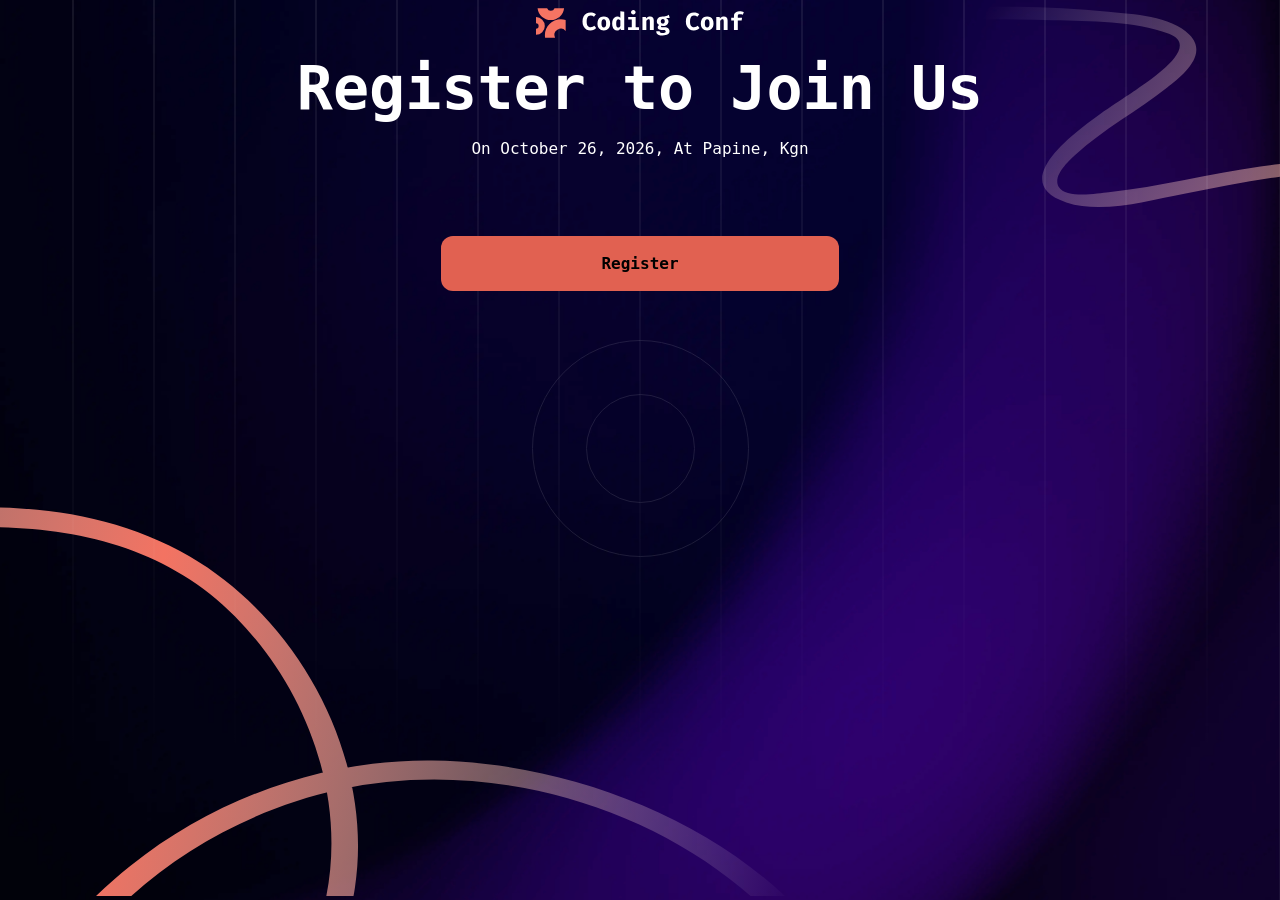
==== HTML/index.html @ eda48df8 "first commit" ====
<!DOCTYPE html>
<html lang="en">
<head>
    <meta charset="UTF-8">
    <meta name="viewport" content="width=device-width, initial-scale=1.0">
    <title>Coding Conf</title>
    <link rel = "stylesheet" href="/css/style.css">
</head>
<body>
    <header>
        <img src = "/assets/logo-full.svg">
    </header>
    <div id = "index-main">
        <div>
            <h1>Register to Join Us</h1>
            <p>On October 26, 2026, At Papine, Kgn</p>
        </div>
        <div>
            <a href="login.html" class = "register-button"><strong>Register</strong></a>
        </div>
    </div>
    
</body>
</html>
---- css/style.css ----
@import url(https://fonts.google.com/specimen/Inconsolata);

:root{
    --neutral-0: hsl(0, 0%, 100%);
    --neutral-300: hsl(252, 6%, 83%);
    --neutral-500: hsl(245, 15%, 58%);
    --neutral-700: hsl(245, 19%, 35%);
    --neutral-900: hsl(248, 70%, 10%);
    --orange-500: hsl(7, 88%, 67%);
    --orange-700: hsl(7, 71%, 60%); 
    --gradient-text: hsl(7, 86%, 67%) to hsl(0, 0%, 100%);
}

@media screen and (min-width: 1200px){
    body{
        background-image: url(/assets/pattern-lines.svg), url(/assets/pattern-circle.svg), url(/assets/pattern-squiggly-line-bottom-desktop.svg),
        url(/assets/pattern-squiggly-line-top.svg), url(/assets/background-desktop.png);
        background-repeat: no-repeat,no-repeat, no-repeat, no-repeat;
        background-position: top center, center center, bottom left, top right, center center;
        background-size: auto,auto, auto, auto, cover;
        height: 97.8vh;
    }
    
}
@media  screen and (min-width: 378px) and ( max-width: 1199px ) {
    body{
        background-image:  url(/assets/pattern-lines.svg), url(/assets/pattern-circle.svg),  url(/assets/pattern-squiggly-line-bottom-mobile-tablet.svg), 
        url(/assets/pattern-squiggly-line-top.svg), url(/assets/background-tablet.png);
        background-repeat: no-repeat,no-repeat, no-repeat, no-repeat;
        background-position: top center, center right, bottom left, top right, center center;
        background-size: auto, auto, 30rem, 20rem, cover;
        height: 97.8vh;
    }
}
@media screen and (max-width: 375px) {
    body{
        background-image: url(/assets/pattern-lines.svg), url(/assets/pattern-circle.svg), url(/assets/pattern-squiggly-line-bottom-mobile-tablet.svg),
        url(/assets/pattern-squiggly-line-top.svg), url(/assets/background-desktop.png);
        background-repeat: no-repeat,no-repeat, no-repeat, no-repeat;
        background-position: top center, center right, bottom left, top right, center center;
        background-size: auto, auto, 30rem, 20rem, cover;
        height: 97.8vh;
    }
}

body{
    font-family: "Inconsolata", monospace;
    color: var(--neutral-0);
    align-items: center;
}
header{
    display: flex;
    flex-direction: column;
    justify-content: center;
    align-items: center; 
    width: 100%;    
    margin-bottom: 15px;
}
h1{
    margin: 0px;
    text-align: center;
}
p{
    text-align: center;
}
.text-label{
    font-size: 14px;
    padding-left: 8px;
    margin-top: 10px;
}

#index-main{
    display: flex;
    flex-direction: column;
    align-items: center;
    justify-content: center;
    gap: 5rem;

    h1{
        font-size: 60px;
        font-weight: 700;
        vertical-align: middle;
        margin: 0px;
    }
}
.register-button{
    text-decoration: none;
    color: black;
    background-color: var(--orange-700);
    padding: 18px 10rem;
    border-radius: 12px;

}
/*----register----*/
#register-main{
    display: flex;
    flex-direction: column;
    justify-content: center;
    align-items: center;
}

form{
    display: flex;
    flex-direction: column;
    width: 25rem;
}
.wrapper{
    display: flex;
    border: 2px solid rgba(245, 222, 179, 0);
    border-radius: 16px;
    padding: 2px;
    align-items: center;
}
.wrapper:hover{
    border-color: var(--neutral-300);
}

.upload-box{
    height: 7em;
    width: 100%;
    margin: 0px;
    display: flex;
    flex-direction: column;
    justify-content: center;
    align-items: center;
    border: 2px dashed var(--neutral-500);
    border-radius: 12px;
    background-color:#8888881d;
    backdrop-filter: blur(3px);
    cursor: pointer;

    div{
        display: flex;
        flex-direction: column;
        align-items: center;
    }

    img{
        size: 10px;
        vertical-align: middle;
        background-color:#a0a0a01d;
        backdrop-filter: blur(3px);
        padding: 6px 6px;
        border: 1.5px solid var(--neutral-700);
        border-radius: 10px;
        margin-bottom: 5px;
    }

    #upload-buttons{
        display: none;
    }

    button{
        color: var(--neutral-0);
        font-size: 10px;
        padding: 5px;
        border: none;
        border-radius: 3px;
        background-color:#a0a0a01d;
        backdrop-filter: blur(3px);
        cursor: pointer;
    }
    
    span{
        font-size: 13px;
    }
}
#invalid-email{
    visibility: hidden;
}
.instruction{
    text-align: left;
    align-items: center;
    margin: 0px;
    font-size: 10px;

    img{
        position: relative;
        bottom: 1px;
        vertical-align: middle;
        margin-right: 5px;
    }
}

.text-field{
    height: 2.5rem;
    width: 100%;
    border: 1.5px solid var(--neutral-500);
    border-radius: 12px;  
    padding-left: 10px;   
    color: var(--neutral-0);
    background-color:#8888881d;
    backdrop-filter: blur(3px);
}
.text-field::hover{
    border-style: double;
}
.text-field::placeholder{
    color: #888888; 
}

#submit-button{
    height: 45px;
    width: 100%;
    border: none;
    border-radius: 12px;
    background-color: var(--orange-700);
    cursor: pointer;
}

/*----ticket----*/
#ticket-main{
    display: flex;
    flex-direction: column;
    align-items: center;
    gap: 20px;
    h1{
        max-width: 40rem;
    }
}

#ticket{
    background-image: url(/assets/pattern-ticket.svg);
    background-repeat: no-repeat;
    background-position: center center;
    background-size: contain;
    backdrop-filter: blur(10px);
    width: 70vh;
    height: 30vh;
    overflow: hidden;


    small{
        display: flex;
        flex-direction: column;
        margin-left: 3rem;
    }
    
    #card-content{
        display: flex;
        flex-direction: column;
        gap: 3rem;
        position: relative;
        top: 25px;
        left: 40px;
    }
    #user-detail{
        display: flex;
        flex-direction: row;
        gap: 10px;
        align-items: center;
    }
    #user-detail div p img{
        vertical-align: middle;

    }

    #avatar{
        width: 4rem;
        height: 4rem;
        overflow: clip;
        border-radius: 9px;
    }
}
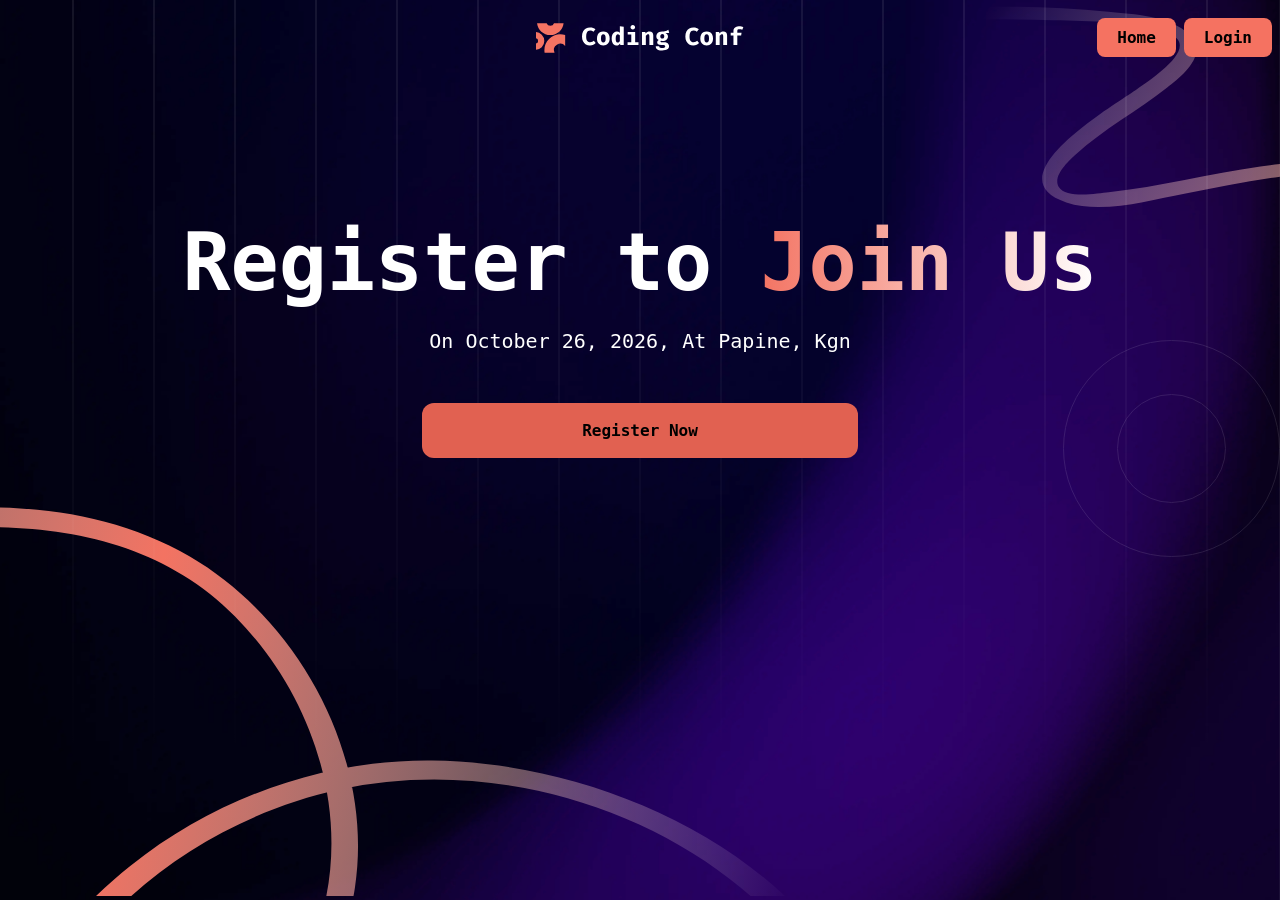
==== commit 5e5aa879: "Finish?" ====
--- a/HTML/index.html
+++ b/HTML/index.html
@@ -9,16 +9,20 @@
 <body>
     <header>
         <img src = "/assets/logo-full.svg">
+        <nav>
+            <a class = "nav-buttons" href="index.html"><strong>Home</strong></a>
+            <a id = "ticket-nav" class = "nav-buttons" href="login.html"><strong>Login</strong></a>
+        </nav>
     </header>
-    <div id = "index-main">
+    <main id = "index-main">
         <div>
-            <h1>Register to Join Us</h1>
+            <h1>Register to <span class = "gradient">Join Us</span></h1>
             <p>On October 26, 2026, At Papine, Kgn</p>
         </div>
         <div>
-            <a href="login.html" class = "register-button"><strong>Register</strong></a>
+            <a href="login.html" class = "register-button"><strong>Register Now</strong></a>
         </div>
-    </div>
+    </main>
     
 </body>
 </html>
--- a/css/style.css
+++ b/css/style.css
@@ -11,18 +11,327 @@
     --gradient-text: hsl(7, 86%, 67%) to hsl(0, 0%, 100%);
 }
 
-@media screen and (min-width: 1200px){
+body{
+    display: grid;
+    grid-template-rows: .5fr 5fr;
+    align-items: start;
+    font-family: "Inconsolata", monospace;
+    color: var(--neutral-0);
+}
+header{
+    position: relative;
+    display: flex;
+    flex-direction: row;
+    justify-content: flex-end;
+    align-items: center; 
+    width: 100%; 
+    padding: 10px 0px 0px 0px;   
+}
+header img:not(.nav-buttons){
+    position: absolute;
+    left: 50%;
+    transform: translateX(-50%);
+    vertical-align: middle;
+}
+header nav:has(.nav-buttons){
+    display: flex;
+    align-items: center;
+    gap: 8px;
+    margin-left: auto;
+}
+.nav-buttons{
+    display: inline-flex;
+    align-items: center;
+    justify-content: center;
+    color: black;
+    padding: 10px 20px;
+    background-color: var(--orange-500);
+    border-radius: 8px;
+    text-decoration: none;
+    cursor: pointer;
+}
+h1{
+    margin: 0px;
+    text-align: center;
+}
+p{
+    text-align: center;
+}
+.text-label{
+    font-size: 14px;
+    padding-left: 8px;
+    margin-top: 10px;
+}
+
+#index-main{
+    position: relative;
+    bottom: 20%;
+    height: 100%;
+    justify-content: center;
+    gap: 3rem;
+}
+#index-main h1{
+    font-size: 80px;
+    font-weight: 700;
+    vertical-align: middle;
+    margin: 0px;
+}
+#index-main p{
+    font-size: 20px;
+}
+
+/*----register----*/
+#register-main{
+    justify-content: center;
+}
+#register-main h1{
+    padding: 0px 28rem;
+    font-size: 40px;
+}
+
+#register-main p{
+    color: var(--neutral-300);
+}
+
+#register-main form{
+    display: flex;
+    flex-direction: column;
+    width: 25rem;
+}
+
+
+.wrapper{
+    display: flex;
+    border: 2px solid rgba(245, 222, 179, 0);
+    border-radius: 12px;
+    padding: 2px;
+    align-items: center;
+}
+.wrapper:hover{
+    border-color: var(--neutral-300);
+}
+
+.upload-box{
+    height: 6em;
+    width: 100%;
+    margin: 0px;
+    display: flex;
+    flex-direction: column;
+    justify-content: center;
+    align-items: center;
+    border: 2px dashed var(--neutral-500);
+    border-radius: 10px;
+    background-color:#8888881d;
+    backdrop-filter: blur(3px);
+    cursor: pointer;
+
+    
+}
+.upload-box div{
+    display: flex;
+    flex-direction: column;
+    align-items: center;
+}
+
+.upload-box img{
+    size: 10px;
+    vertical-align: middle;
+    background-color:#a0a0a01d;
+    backdrop-filter: blur(3px);
+    padding: 6px 6px;
+    border: 1.8px solid var(--neutral-700);
+    border-radius: 10px;
+    margin-bottom: 5px;
+}
+
+#upload-buttons{
+    display: none;
+}
+
+.upload-box button{
+    color: var(--neutral-0);
+    font-size: 10px;
+    padding: 5px;
+    border: none;
+    border-radius: 3px;
+    background-color:#a0a0a01d;
+    backdrop-filter: blur(3px);
+    cursor: pointer;
+}
+
+.upload-box span{
+    font-size: 13px;
+}
+
+.register-button{
+    text-decoration: none;
+    color: black;
+    background-color: var(--orange-700);
+    padding: 18px 10rem;
+    border-radius: 12px;
+
+}
+:is(#invalid-email, #invalid-github){
+    display: none;
+}
+
+.instruction{
+    text-align: left;
+    align-items: center;
+    margin: 0px;
+    font-size: 10px;
+}
+
+.instruction  img{
+    position: relative;
+    bottom: 1px;
+    vertical-align: middle;
+    margin-right: 5px;
+}
+
+.text-field{
+    height: 2rem;
+    width: 100%;
+    border: 1.5px solid var(--neutral-500);
+    border-radius: 8px;  
+    padding-left: 10px;   
+    color: var(--neutral-0);
+    background-color:#8888881d;
+    backdrop-filter: blur(3px);
+}
+.text-field::hover{
+    border-style: double;
+}
+.text-field::placeholder{
+    color: #888888; 
+}
+
+#submit-button{
+    height: 45px;
+    width: 100%;
+    border: none;
+    border-radius: 10px;
+    background-color: var(--orange-700);
+    cursor: pointer;
+}
+
+/*----ticket----*/
+:where(#ticket-main, #register-main, #index-main){
+    display: flex;
+    flex-direction: column;
+    align-items: center;
+}
+
+#ticket-main{
+    gap: 20px;
+    h1{
+        max-width: 40rem;
+    }
+}
+
+.gradient{
+    background-image: linear-gradient(90deg, hsl(7, 86%, 67%), hsl(0, 0%, 100%));
+    background-clip: text;
+    color: transparent;
+}
+
+#ticket-email{
+        color: var(--orange-500);
+}
+#ticket{
+    display: grid;
+    grid-template-columns: 4fr 1fr;
+    background-image: url('/assets/pattern-ticket.svg');
+    background-repeat: no-repeat;
+    background-size: contain;
+    backdrop-filter: blur(10px);
+    width: 35rem;
+    height: 16rem;
+    overflow: hidden;
+    position: relative;
+}
+
+#ticket :is(p, small){
+    text-align: left;
+}
+
+#ticket small{
+    display: flex;
+    flex-direction: column;
+    margin-left: 3rem;
+    color: var(--neutral-300);
+
+}
+
+#ticket :is(#card-content, #user-detail){
+    display: flex;
+}
+
+#ticket #card-content{
+    display: grid;
+    grid-template-rows: 1fr 1fr;
+    height: 85%;
+    justify-content: space-between;
+    padding: 28px 24px 34px 28px;
+}
+#ticket #user-detail{
+    flex-direction: row;
+    gap: 10px;
+    align-items: center;
+}
+#ticket #name{
+    margin: 0 0 6px;
+    font-size: 18px;
+}
+#ticket #user-detail div span{
+    display: flex;
+    align-items: center;
+    gap: 5px;
+    color: var(--neutral-300);
+    font-size: 13px;
+}
+#ticket #github-username{
+    display: inline;
+}
+
+#ticket #avatar{
+    width: 4rem;
+    height: 4rem;
+    overflow: clip;
+    border-radius: 9px;
+}
+#ticket-number{
+    grid-column: 2;
+    align-self: center;
+    justify-content: center;
+    color: var(--neutral-300);
+    font-size: 22px;
+    letter-spacing: 2px;
+    transform: rotate(90deg);
+    text-align: center;
+}
+
+@media screen and (max-width: 550px) {
+    #ticket{
+        width: 21.5rem;
+        height: 10rem;
+    }
+}
+@media screen{
     body{
         background-image: url(/assets/pattern-lines.svg), url(/assets/pattern-circle.svg), url(/assets/pattern-squiggly-line-bottom-desktop.svg),
         url(/assets/pattern-squiggly-line-top.svg), url(/assets/background-desktop.png);
         background-repeat: no-repeat,no-repeat, no-repeat, no-repeat;
-        background-position: top center, center center, bottom left, top right, center center;
+        background-position: top center, center right, bottom left, top right, center center;
         background-size: auto,auto, auto, auto, cover;
         height: 97.8vh;
     }
-    
-}
-@media  screen and (min-width: 378px) and ( max-width: 1199px ) {
+    #ticket #card-content{
+        gap: 2rem;
+    }
+
+}
+@media screen and (max-width: 1199px) {
     body{
         background-image:  url(/assets/pattern-lines.svg), url(/assets/pattern-circle.svg),  url(/assets/pattern-squiggly-line-bottom-mobile-tablet.svg), 
         url(/assets/pattern-squiggly-line-top.svg), url(/assets/background-tablet.png);
@@ -31,234 +340,156 @@
         background-size: auto, auto, 30rem, 20rem, cover;
         height: 97.8vh;
     }
-}
-@media screen and (max-width: 375px) {
+    #register-main h1{
+        padding: 0px;   
+        font-size: 40px;
+    }
+
+}
+@media screen and (max-width: 550px) {
     body{
         background-image: url(/assets/pattern-lines.svg), url(/assets/pattern-circle.svg), url(/assets/pattern-squiggly-line-bottom-mobile-tablet.svg),
         url(/assets/pattern-squiggly-line-top.svg), url(/assets/background-desktop.png);
-        background-repeat: no-repeat,no-repeat, no-repeat, no-repeat;
+        background-repeat: no-repeat,no-repeat, no-repeat, no-repeat, repeat;
         background-position: top center, center right, bottom left, top right, center center;
         background-size: auto, auto, 30rem, 20rem, cover;
-        height: 97.8vh;
-    }
-}
-
-body{
-    font-family: "Inconsolata", monospace;
-    color: var(--neutral-0);
-    align-items: center;
-}
-header{
-    display: flex;
-    flex-direction: column;
-    justify-content: center;
-    align-items: center; 
-    width: 100%;    
-    margin-bottom: 15px;
-}
-h1{
-    margin: 0px;
-    text-align: center;
-}
-p{
-    text-align: center;
-}
-.text-label{
-    font-size: 14px;
-    padding-left: 8px;
-    margin-top: 10px;
-}
-
-#index-main{
-    display: flex;
-    flex-direction: column;
-    align-items: center;
-    justify-content: center;
-    gap: 5rem;
-
-    h1{
-        font-size: 60px;
-        font-weight: 700;
-        vertical-align: middle;
-        margin: 0px;
-    }
-}
-.register-button{
-    text-decoration: none;
-    color: black;
-    background-color: var(--orange-700);
-    padding: 18px 10rem;
-    border-radius: 12px;
-
-}
-/*----register----*/
-#register-main{
-    display: flex;
-    flex-direction: column;
-    justify-content: center;
-    align-items: center;
-}
-
-form{
-    display: flex;
-    flex-direction: column;
-    width: 25rem;
-}
-.wrapper{
-    display: flex;
-    border: 2px solid rgba(245, 222, 179, 0);
-    border-radius: 16px;
-    padding: 2px;
-    align-items: center;
-}
-.wrapper:hover{
-    border-color: var(--neutral-300);
-}
-
-.upload-box{
-    height: 7em;
-    width: 100%;
-    margin: 0px;
-    display: flex;
-    flex-direction: column;
-    justify-content: center;
-    align-items: center;
-    border: 2px dashed var(--neutral-500);
-    border-radius: 12px;
-    background-color:#8888881d;
-    backdrop-filter: blur(3px);
-    cursor: pointer;
-
-    div{
+        height: 97.5vh;
+    }
+    header img:not(.nav-buttons){
+        position:unset;
+        transform: translateX(0%);
+        width: 10rem;
+    }
+    .nav-buttons{
+        font-size: 12px;
+        padding: 6px 16px;
+    }
+    #register-main form{
         display: flex;
         flex-direction: column;
-        align-items: center;
-    }
-
-    img{
-        size: 10px;
-        vertical-align: middle;
-        background-color:#a0a0a01d;
-        backdrop-filter: blur(3px);
-        padding: 6px 6px;
-        border: 1.5px solid var(--neutral-700);
-        border-radius: 10px;
-        margin-bottom: 5px;
-    }
-
-    #upload-buttons{
-        display: none;
-    }
-
-    button{
-        color: var(--neutral-0);
-        font-size: 10px;
-        padding: 5px;
-        border: none;
-        border-radius: 3px;
-        background-color:#a0a0a01d;
-        backdrop-filter: blur(3px);
-        cursor: pointer;
-    }
-    
-    span{
-        font-size: 13px;
-    }
-}
-#invalid-email{
-    visibility: hidden;
-}
-.instruction{
-    text-align: left;
-    align-items: center;
-    margin: 0px;
-    font-size: 10px;
-
-    img{
-        position: relative;
-        bottom: 1px;
-        vertical-align: middle;
-        margin-right: 5px;
-    }
-}
-
-.text-field{
-    height: 2.5rem;
-    width: 100%;
-    border: 1.5px solid var(--neutral-500);
-    border-radius: 12px;  
-    padding-left: 10px;   
-    color: var(--neutral-0);
-    background-color:#8888881d;
-    backdrop-filter: blur(3px);
-}
-.text-field::hover{
-    border-style: double;
-}
-.text-field::placeholder{
-    color: #888888; 
-}
-
-#submit-button{
-    height: 45px;
-    width: 100%;
-    border: none;
-    border-radius: 12px;
-    background-color: var(--orange-700);
-    cursor: pointer;
-}
-
-/*----ticket----*/
-#ticket-main{
-    display: flex;
-    flex-direction: column;
-    align-items: center;
-    gap: 20px;
-    h1{
-        max-width: 40rem;
-    }
-}
-
-#ticket{
-    background-image: url(/assets/pattern-ticket.svg);
-    background-repeat: no-repeat;
-    background-position: center center;
-    background-size: contain;
-    backdrop-filter: blur(10px);
-    width: 70vh;
-    height: 30vh;
-    overflow: hidden;
-
-
-    small{
+        width: 20rem;
+    }
+
+    #register-main h1{
+        padding: 0px;   
+        font-size: 28px;
+    }
+
+    .upload-box{
+        height: 5em;
+    }
+
+    #ticket-main{
+        gap: 15px;
+    }
+    #ticket-main h1{
+        max-width: 19rem;
+        font-size: 22px;
+        line-height: 1.15;
+    }
+    #ticket-main p{
+        max-width: 20rem;
+        font-size: 14px;
+        line-height: 1.4;
+    }
+    #ticket #card-content{
         display: flex;
         flex-direction: column;
-        margin-left: 3rem;
-    }
-    
-    #card-content{
+        justify-content: space-between;
+        overflow: clip;
+        height: 85%;
+        gap: 2rem;
+        padding: 10px 8px 10px 14px;
+    }
+    #ticket #company-detail img{
+        height: 20px;
+    }
+    #ticket small{
+        margin-left: 1.8rem;
+        font-size: 9px;
+    }
+    #ticket #avatar{
+        width: 40px;
+        height: 40px;
+    }
+    :is(#ticket #name, #ticket #ticket-number){
+        font-size: 12px;
+    }
+    #ticket #user-detail div span{
+        font-size: 9px;
+    }
+
+}
+@media screen and (max-width: 330px) {
+    body{
+        background-image: url(/assets/pattern-lines.svg), url(/assets/pattern-circle.svg), url(/assets/pattern-squiggly-line-bottom-mobile-tablet.svg),
+        url(/assets/pattern-squiggly-line-top.svg), url(/assets/background-desktop.png);
+        background-repeat: no-repeat,no-repeat, no-repeat, no-repeat, repeat;
+        background-position: top center, center right, bottom left, top right, center center;
+        background-size: auto, auto, 30rem, 20rem, cover;
+        height: 97.5vh;
+    }
+    header img:not(.nav-buttons){
+        position:unset;
+        transform: translateX(0%);
+    }
+    #register-main form{
         display: flex;
         flex-direction: column;
-        gap: 3rem;
-        position: relative;
-        top: 25px;
-        left: 40px;
-    }
-    #user-detail{
+        width: 18.5rem;
+    }
+
+    #register-main h1{
+        padding: 0px;   
+        font-size: 24px;
+    }
+    .upload-box{
+        height: 5em;
+    }
+
+    #ticket-main{
+        gap: 15px;
+    }
+    #ticket-main h1{
+        max-width: 18rem;
+        font-size: 20px;
+        line-height: 1.15;
+    }
+    #ticket-main p{
+        max-width: 18.5rem;
+        font-size: 12px;
+        line-height: 1.4;
+    }
+    #ticket{
+        width: 19rem;
+        height: 8.8rem;
+        grid-template-columns: 4fr 1fr;
+    }
+    #ticket #card-content{
         display: flex;
-        flex-direction: row;
-        gap: 10px;
-        align-items: center;
-    }
-    #user-detail div p img{
-        vertical-align: middle;
-
-    }
-
-    #avatar{
-        width: 4rem;
-        height: 4rem;
+        flex-direction: column;
+        justify-content: space-between;
         overflow: clip;
-        border-radius: 9px;
-    }
+        height: 85%;
+        gap: 0;
+        padding: 8px 6px 8px 10px;
+    }
+    #ticket #company-detail img{
+        height: 18px;
+    }
+    #ticket small{
+        margin-left: 1.5rem;
+        font-size: 8px;
+    }
+    #ticket #avatar{
+        width: 34px;
+        height: 34px;
+    }
+    :is(#ticket #name, #ticket #ticket-number){
+        font-size: 11px;
+    }
+    #ticket #user-detail div span{
+        font-size: 8px;
+    }
+
 }
